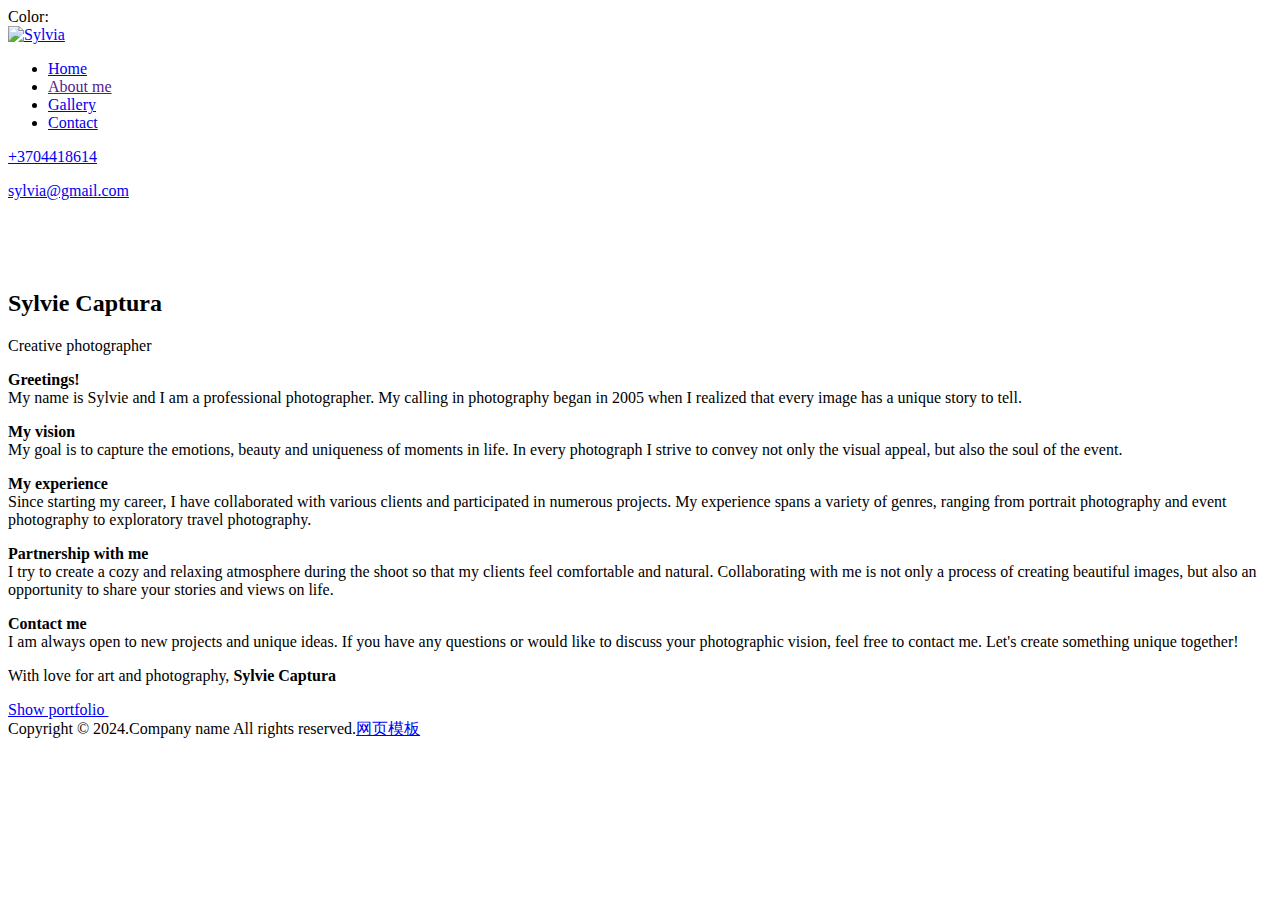
==== about.html @ 45f2da1d "Add files via upload" ====
<!DOCTYPE html>
<html lang="en">
<head>
	<meta charset="UTF-8">
	<meta http-equiv="X-UA-Compatible" content="IE=edge">
	<meta name="viewport" content="width=device-width, initial-scale=1, maximum-scale=1">

	<title>Sylvia</title>

	
	

	<link rel="stylesheet" href="static/css/swiper-bundle.min.css">
	<link rel="stylesheet" href="static/css/font-awesome.min.css">
	<link rel="stylesheet" href="static/css/magnific-popup.min.css">
	<link rel="stylesheet" href="static/css/animate.min.css">
	<link rel="stylesheet" href="static/css/main.css">
</head>
<body>

<div class="menu-overlay"></div>

<main class="main">

	<div class="settings-wrap">
		<div class="settings-btn">
			<i class="fa fa-cog" aria-hidden="true"></i>
		</div>
		<div class="settings-content">
			<div class="settings-title">Color:</div>
			<div class="settings-color-wrap">
				<span class="settings-color-item color-1"></span>
				<span class="settings-color-item color-2"></span>
				<span class="settings-color-item color-3"></span>
				<span class="settings-color-item color-4"></span>
			</div>
		</div>
	</div>

	<div class="s-about">
		
		<div class="sidebar">
	<div class="menu-wrap">
		<a href="index.html" class="sidebar-logo">
			<img src="static/picture/logo.svg" alt="Sylvia">
		</a>
		<nav class="menu-nav">
			<ul>
				<li><a href="index.html">Home</a></li>
				<li><a href="">About me</a></li>
				<li><a href="gallery.html">Gallery</a></li>
				<li><a href="contact.html">Contact</a></li>
			</ul>

			<div class="menu-contacts">
				<a href="tel:+3704418614" class="menu-contacts__item">
					<span class="menu-contacts__icon">
						<i class="fa fa-phone-square"></i>
					</span>
					<p>+3704418614</p>
				</a>

				<a href="mailto:juliadona@gmail.com" class="menu-contacts__item">
					<span class="menu-contacts__icon">
						<i class="fa fa-envelope"></i>
					</span>
					<p>sylvia@gmail.com</p>
				</a>

				<div class="menu-social">
					<a href="index.html" class="menu-social__item">
						<i class="fa fa-instagram"></i>
					</a>

					<a href="index.html" class="menu-social__item">
						<i class="fa fa-facebook"></i>
					</a>

					<a href="index.html" class="menu-social__item">
						<i class="fa fa-twitter"></i>
					</a>

					<a href="index.html" class="menu-social__item">
						<i class="fa fa-behance"></i>
					</a>
				</div>
			</div>
			<div class="menu-close__wrap">
				<a href="#" class="menu-close"><img style="transform: rotate(180deg);" src="static/picture/arrow-right.svg" alt=""></a>
			</div>
		</nav>
	</div>

	<a href="index.html" class="logo">
		<img src="static/picture/logo.svg" alt="">
	</a>

	<a href="#" class="hamburger-button">
		<span></span>
		<span></span>
		<span></span>
	</a>
</div>

		<div class="content-page about-content content" style="background-image: url('static/image/image-bg-3.jpg');">
			<div class="content-inner">
				<div class="left">
						<div class="left-avatar">
							<img src="static/picture/image-bg-2.jpg" class="wow animate__fadeInLeft" alt="">
						</div>
					</div>

				<div class="right">
					<div class="left-text">
						<h2 class="title wow animate__slideInLeft" data-wow-delay="0.1s">Sylvie Captura</h2>
						<div class="subtitle wow animate__slideInLeft" data-wow-delay="0.5s">Creative photographer</div>
						
						<div class="about-desc">
							<p class="wow animate__fadeInLeft" data-wow-delay="0.6s"><strong class="color-white">Greetings!</strong> <br>
							My name is Sylvie and I am a professional photographer. My calling in photography began in 2005 when I realized that every image has a unique story to tell.</p>

							<p class="wow animate__fadeInLeft" data-wow-delay="0.6s"><strong class="color-white">My vision</strong> <br>
							My goal is to capture the emotions, beauty and uniqueness of moments in life. In every photograph I strive to convey not only the visual appeal, but also the soul of the event.</p>

							<p class="wow animate__fadeInLeft" data-wow-delay="0.7s"><strong class="color-white">My experience</strong> <br>
							Since starting my career, I have collaborated with various clients and participated in numerous projects. My experience spans a variety of genres, ranging from portrait photography and event photography to exploratory travel photography.</p>

							<p class="wow animate__fadeInLeft" data-wow-delay="0.8s"><strong class="color-white">Partnership with me</strong> <br> 
							I try to create a cozy and relaxing atmosphere during the shoot so that my clients feel comfortable and natural. Collaborating with me is not only a process of creating beautiful images, but also an opportunity to share your stories and views on life.</p>

							<p class="wow animate__fadeInLeft" data-wow-delay="0.9s"><strong class="color-white">Contact me</strong> <br>
							I am always open to new projects and unique ideas. If you have any questions or would like to discuss your photographic vision, feel free to contact me. Let's create something unique together!</p>

							<p class="wow animate__fadeInLeft" data-wow-delay="1s">With love for art and photography, <strong class="color-white">Sylvie Captura</strong></p>
						</div>

						<a class="link-portfolio wow animate__fadeInLeft" href="gallery.html" data-wow-delay="1.2s">
							Show portfolio
							<img src="static/picture/arrow-right.svg" alt="">
							<span class="right-border"></span>
						</a>
					</div>
				</div>
			</div>
		</div><!-- end about-content -->
	</div><!-- end s-about -->



</main>

<footer class="site-footer">
	<div class="footer-copyright">
		Copyright &copy; 2024.Company name All rights reserved.<a target="_blank" href="https://sc.chinaz.com/moban/">&#x7F51;&#x9875;&#x6A21;&#x677F;</a>
	</div>
</footer>


<script src="static/js/jquery-3.7.0.min.js"></script>
<script src="static/js/swiper-bundle.min.js"></script>
<script src="static/js/wow.min.js"></script>
<script src="static/js/masonry.pkgd.min.js"></script>
<script src="static/js/imagesloaded.pkgd.min.js"></script>
<script src="static/js/magnific-popup.min.js"></script>
<script src="static/js/blazy.min.js"></script>
<script src="static/js/parazoom.min.js"></script>
<script src="static/js/script.js"></script>
</body>
</html>
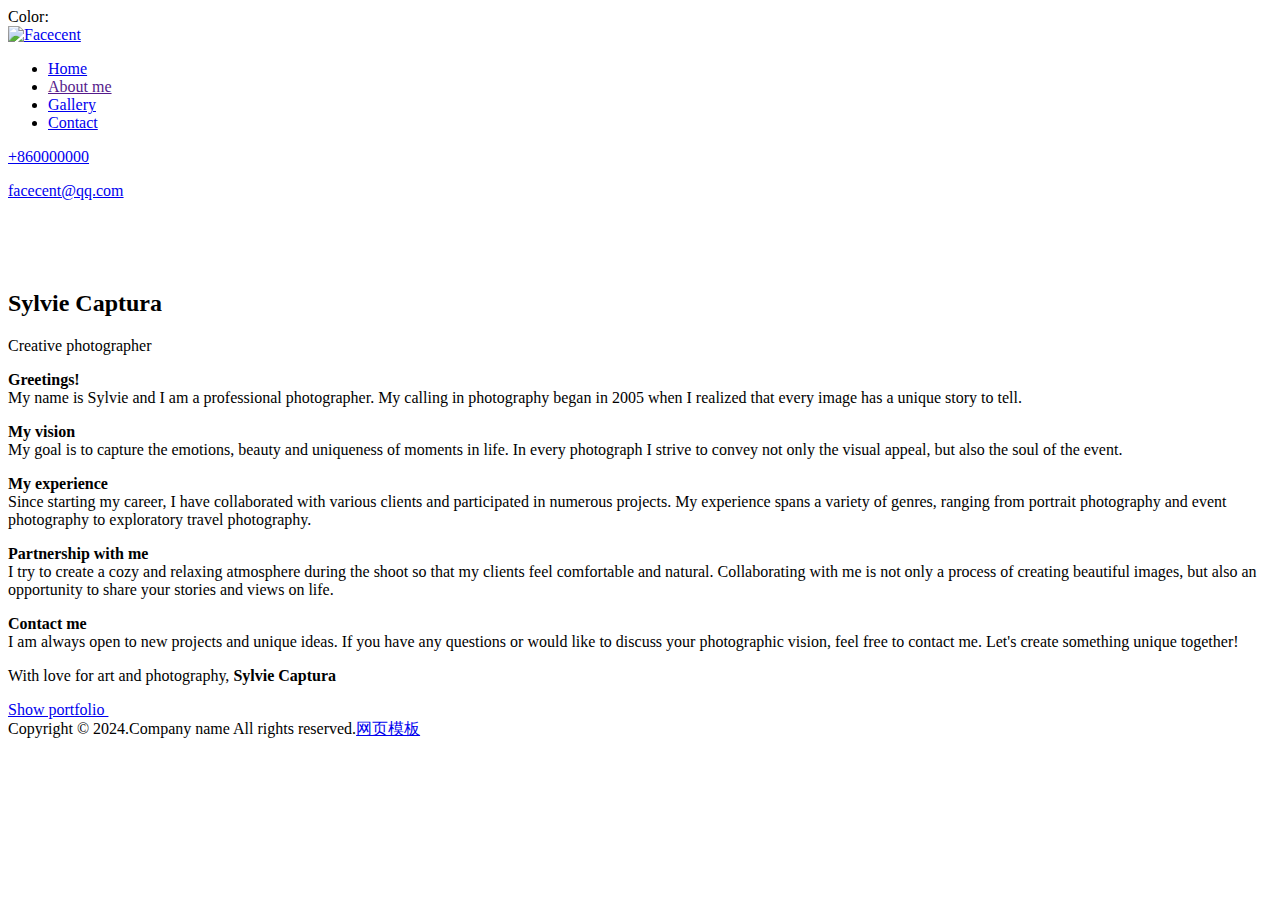
==== commit 98c06c85: "Update about.html" ====
--- a/about.html
+++ b/about.html
@@ -5,7 +5,7 @@
 	<meta http-equiv="X-UA-Compatible" content="IE=edge">
 	<meta name="viewport" content="width=device-width, initial-scale=1, maximum-scale=1">
 
-	<title>Sylvia</title>
+	<title>Facecent</title>
 
 	
 	
@@ -42,7 +42,7 @@
 		<div class="sidebar">
 	<div class="menu-wrap">
 		<a href="index.html" class="sidebar-logo">
-			<img src="static/picture/logo.svg" alt="Sylvia">
+			<img src="static/picture/logo.svg" alt="Facecent">
 		</a>
 		<nav class="menu-nav">
 			<ul>
@@ -53,18 +53,18 @@
 			</ul>
 
 			<div class="menu-contacts">
-				<a href="tel:+3704418614" class="menu-contacts__item">
+				<a href="tel:+860000000" class="menu-contacts__item">
 					<span class="menu-contacts__icon">
 						<i class="fa fa-phone-square"></i>
 					</span>
-					<p>+3704418614</p>
+					<p>+860000000</p>
 				</a>
 
-				<a href="mailto:juliadona@gmail.com" class="menu-contacts__item">
+				<a href="mailto:facecent@qq.com" class="menu-contacts__item">
 					<span class="menu-contacts__icon">
 						<i class="fa fa-envelope"></i>
 					</span>
-					<p>sylvia@gmail.com</p>
+					<p>facecent@qq.com</p>
 				</a>
 
 				<div class="menu-social">
@@ -166,4 +166,4 @@
 <script src="static/js/parazoom.min.js"></script>
 <script src="static/js/script.js"></script>
 </body>
-</html>+</html>
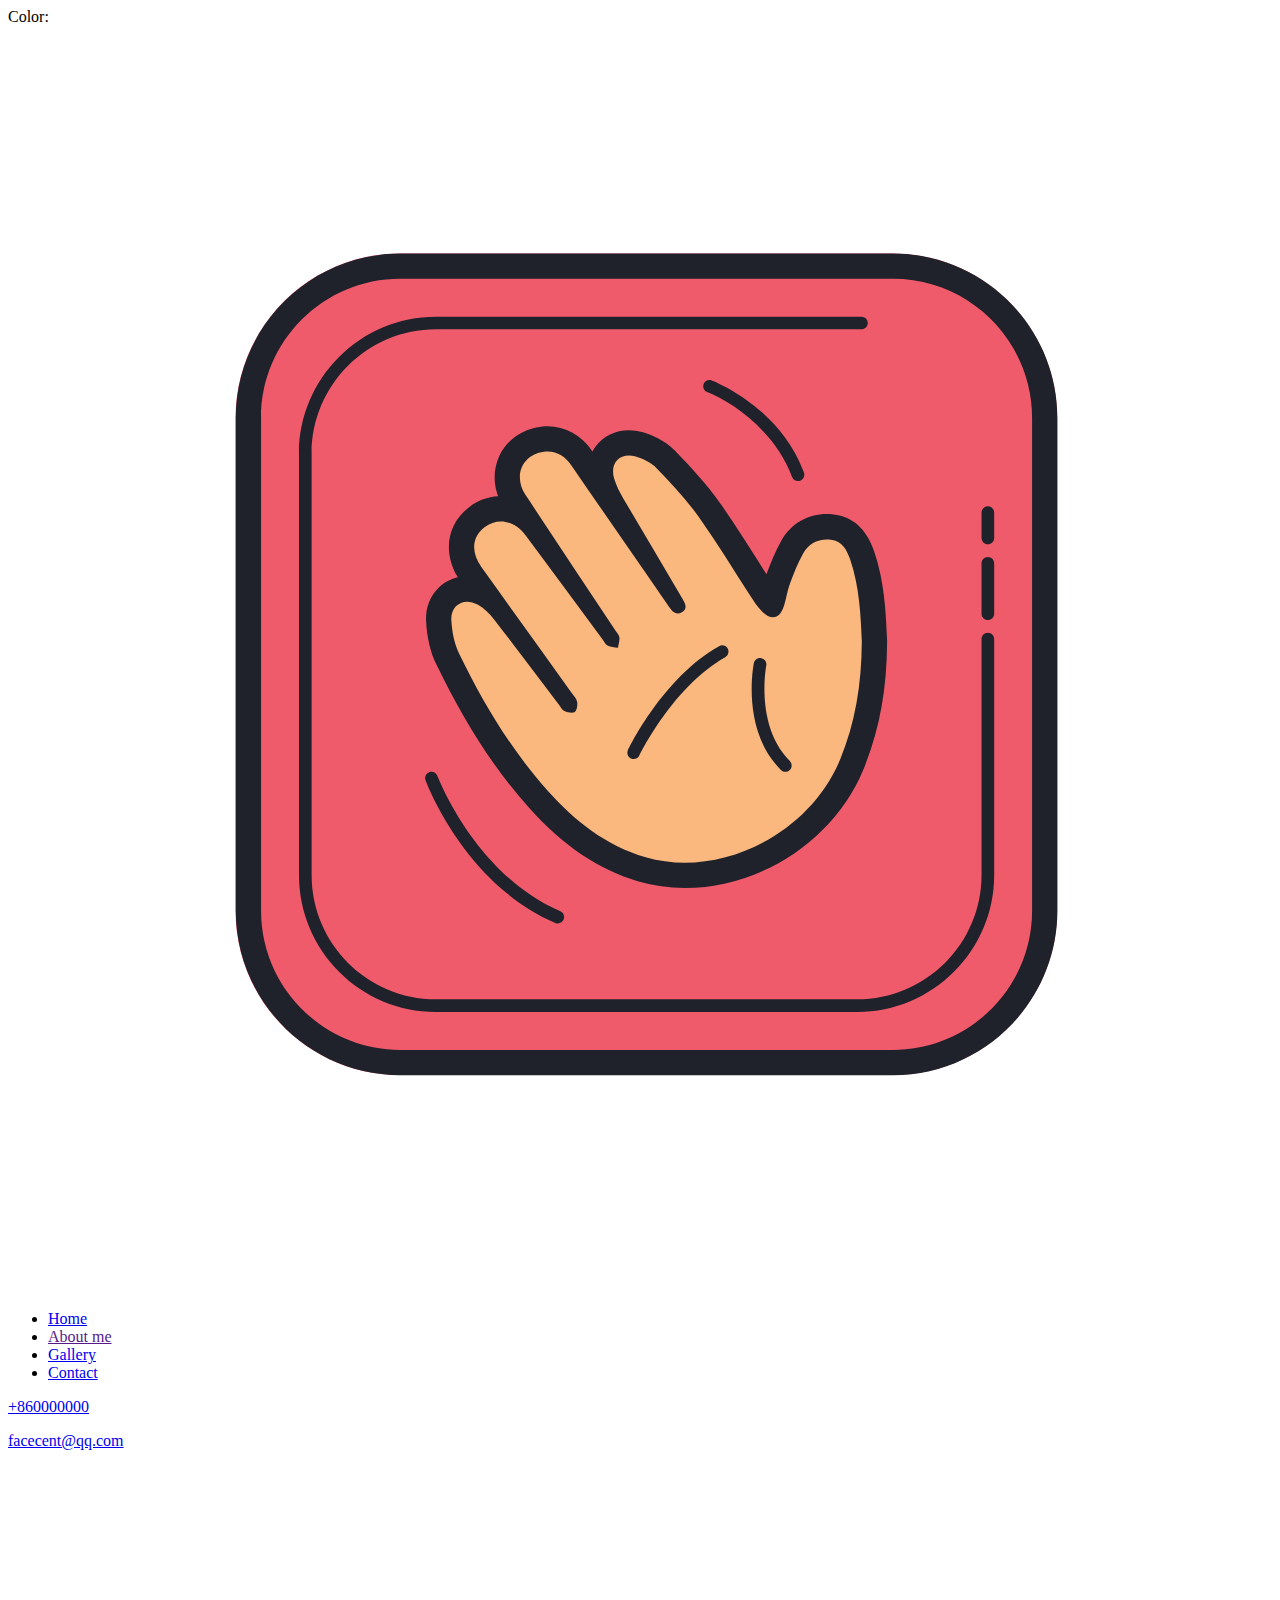
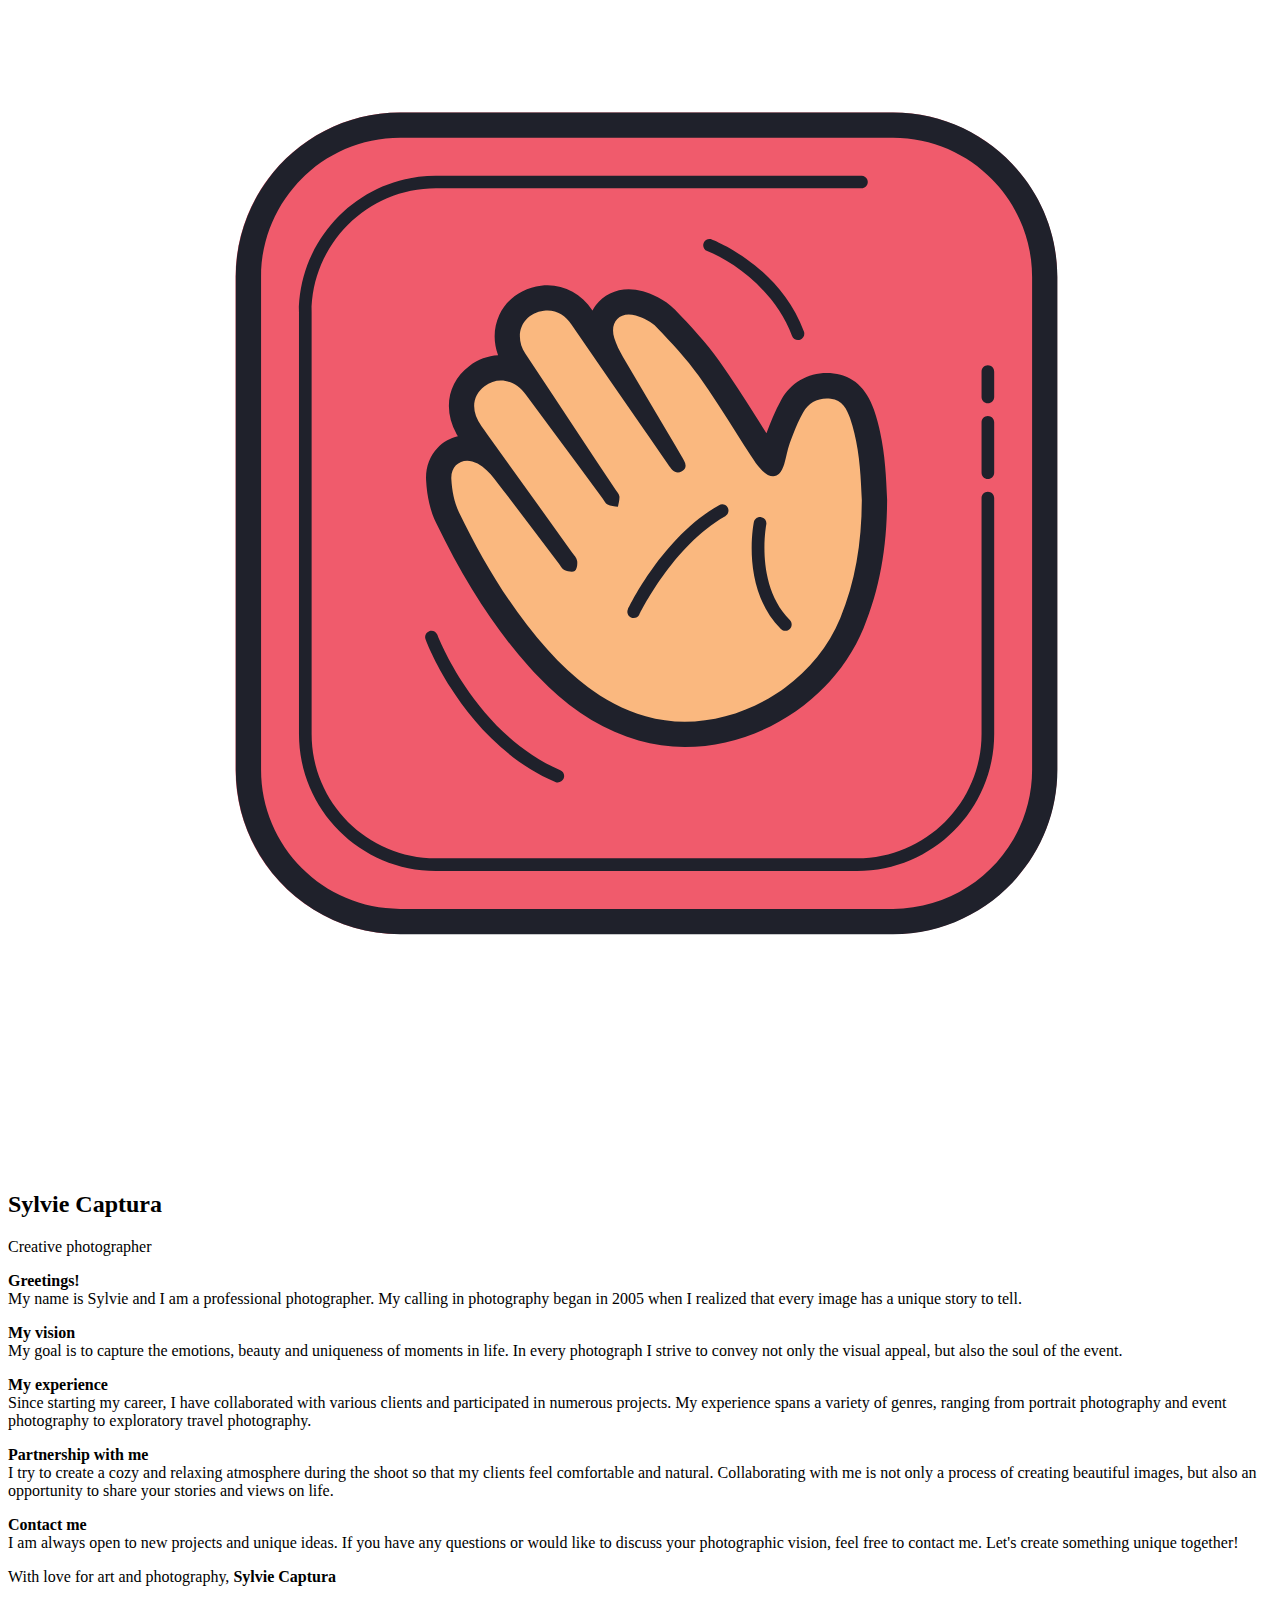
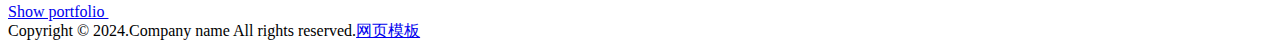
==== commit 793d49b9: "Update about.html" ====
--- a/about.html
+++ b/about.html
@@ -15,6 +15,7 @@
 	<link rel="stylesheet" href="static/css/magnific-popup.min.css">
 	<link rel="stylesheet" href="static/css/animate.min.css">
 	<link rel="stylesheet" href="static/css/main.css">
+	<link rel="icon" type="image/png" sizes="120x120" href="static/picture/favicon.png">
 </head>
 <body>
 
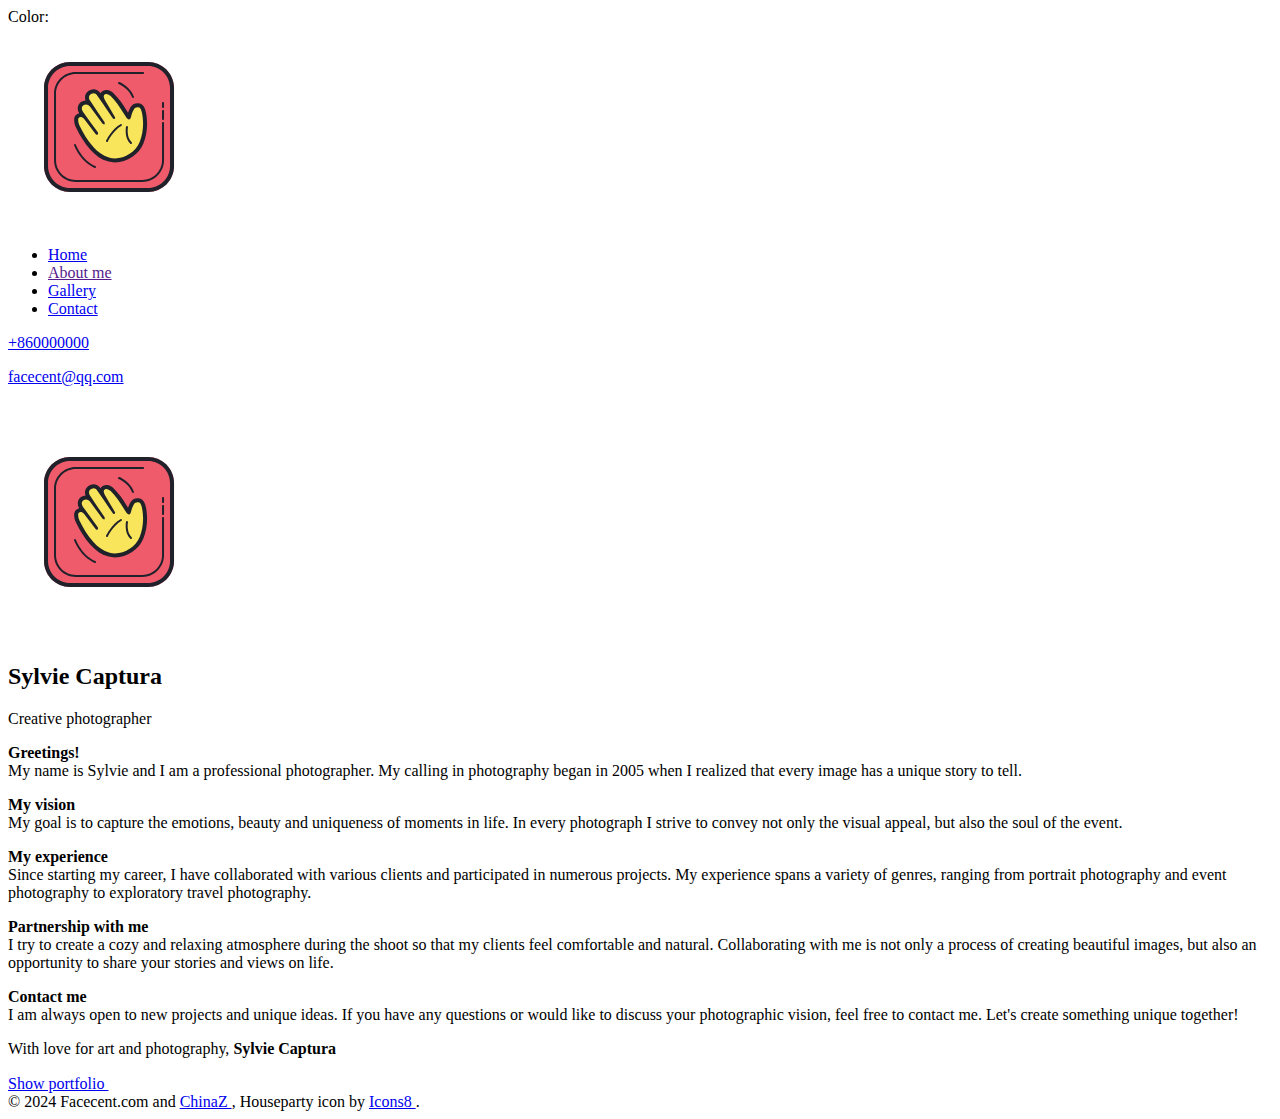
==== commit e4da1087: "Update about.html" ====
--- a/about.html
+++ b/about.html
@@ -152,7 +152,7 @@
 
 <footer class="site-footer">
 	<div class="footer-copyright">
-		Copyright &copy; 2024.Company name All rights reserved.<a target="_blank" href="https://sc.chinaz.com/moban/">&#x7F51;&#x9875;&#x6A21;&#x677F;</a>
+		&copy; 2024 Facecent.com and <a href="https://sc.chinaz.com/moban/" target="_blank"> ChinaZ </a>, Houseparty icon by <a href="https://icons8.com/icons/" target="_blank"> Icons8 </a>.
 	</div>
 </footer>
 
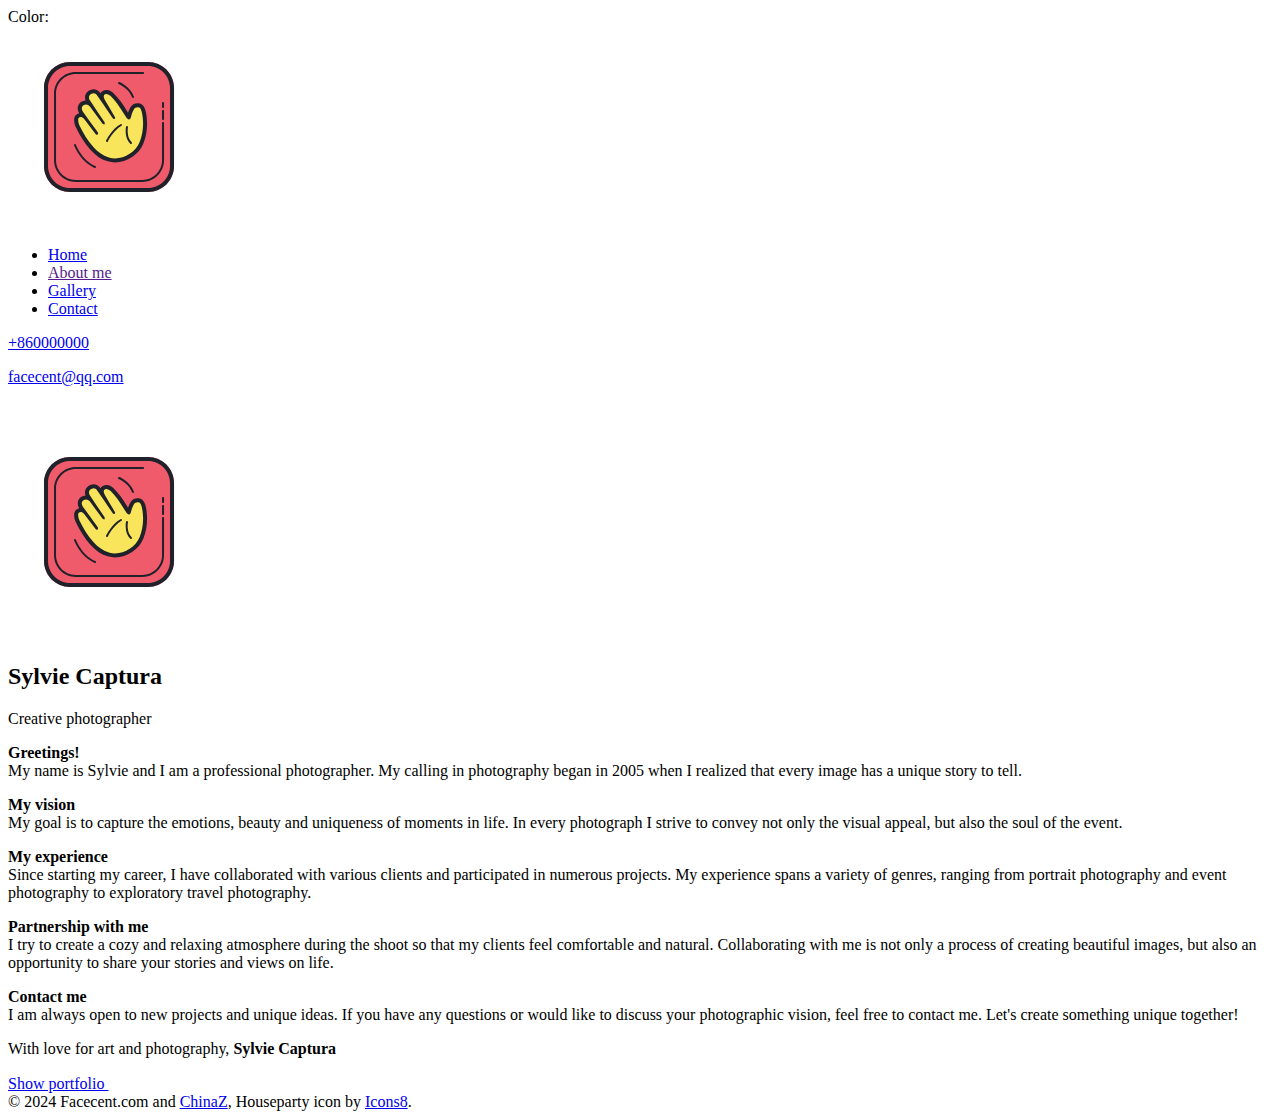
==== commit ff02cc30: "Update about.html" ====
--- a/about.html
+++ b/about.html
@@ -152,7 +152,7 @@
 
 <footer class="site-footer">
 	<div class="footer-copyright">
-		&copy; 2024 Facecent.com and <a href="https://sc.chinaz.com/moban/" target="_blank"> ChinaZ </a>, Houseparty icon by <a href="https://icons8.com/icons/" target="_blank"> Icons8 </a>.
+		&copy; 2024 Facecent.com and <a href="https://sc.chinaz.com/moban/" target="_blank"> ChinaZ</a>, Houseparty icon by <a href="https://icons8.com/icons/" target="_blank"> Icons8</a>.
 	</div>
 </footer>
 
